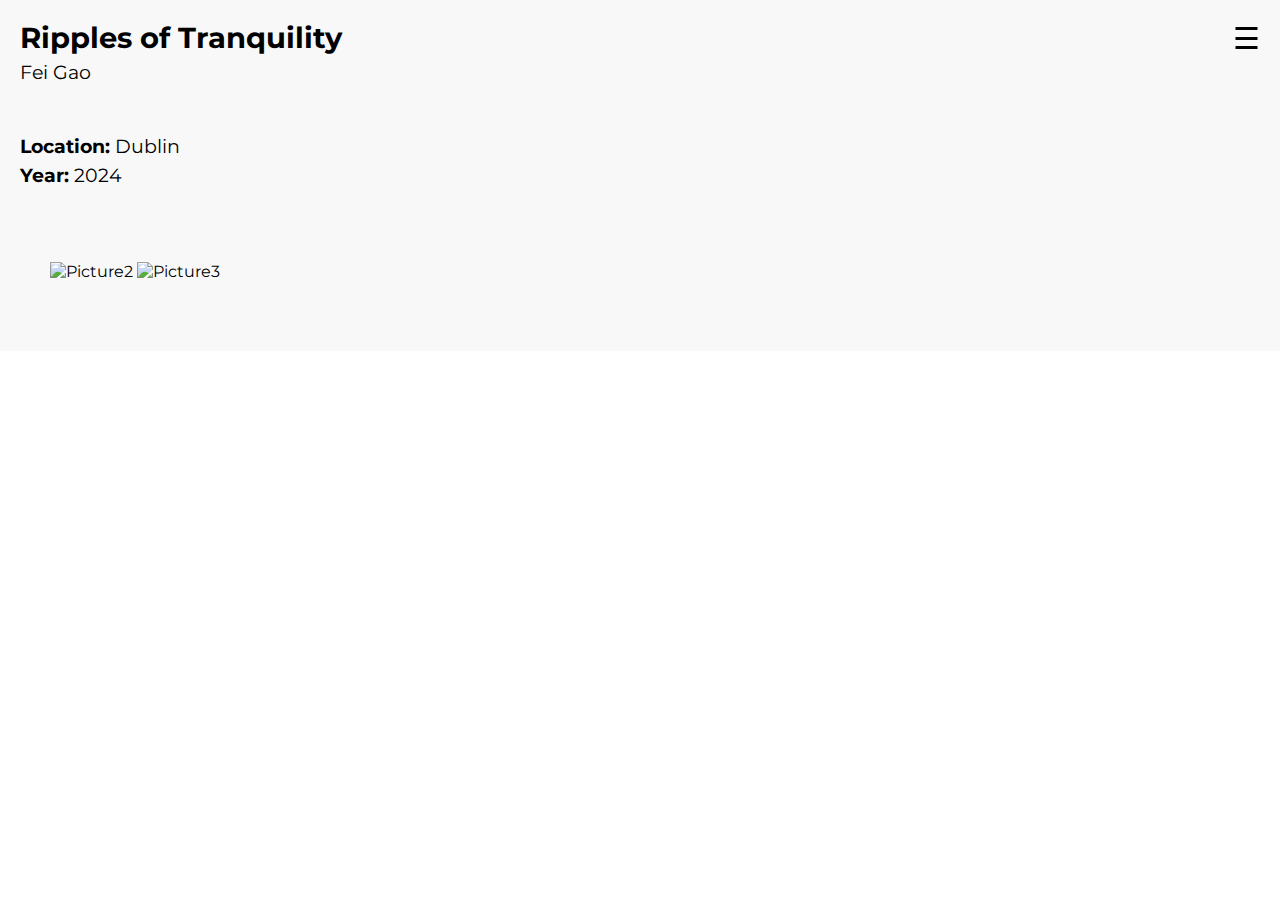
==== collection1.html @ 8e7832e5 "version1" ====
<!DOCTYPE html>
<html lang="en">
  <head>
    <meta charset="UTF-8" />
    <meta name="viewport" content="width=device-width, initial-scale=1.0" />
    <title>Ripples of Tranquility - Fei Gao</title>
    <link rel="preconnect" href="https://fonts.googleapis.com" />
    <link rel="preconnect" href="https://fonts.gstatic.com" crossorigin />
    <link
      href="https://fonts.googleapis.com/css2?family=Montserrat:ital,wght@0,100..900;1,100..900&display=swap"
      rel="stylesheet"
    />
    <link rel="stylesheet" href="styles.css" />
  </head>
  <body>
    <header>
      <h1>Ripples of Tranquility</h1>
      <p>Fei Gao</p>
      <div class="menu-icon" onclick="openNav()">&#9776;</div>
    </header>

    <div id="myNav" class="overlay">
      <a href="javascript:void(0)" class="closebtn" onclick="closeNav()"
        >&times;</a
      >
      <div class="overlay-content">
        <a href="index.html">Portfolio</a>
        <a href="about.html">Bio</a>
        <a href="contact.html">Contact</a>
      </div>
    </div>

    <section id="collection-details">
      <p><strong>Location:</strong> Dublin</p>
      <p><strong>Year:</strong> 2024</p>
    </section>

    <section id="collection-images">
      <img src="images/collection1/2.jpg" alt="Picture2" />
      <img src="images/collection1/3.jpg" alt="Picture3" />
      <!-- Add more images similarly -->
    </section>

    <script src="scripts.js"></script>
  </body>
</html>
---- styles.css ----
body {
  font-family: "Montserrat", sans-serif;
  margin: 0;
  padding: 0;
}

header {
  text-align: left;
  padding: 20px;
  background-color: #f8f8f8;
  position: relative;
}

header h1 {
  margin: 0;
  font-size: 1.8em;
}

header p {
  margin: 5px 0;
  font-size: 1.2em;
}

.menu-icon {
  position: absolute;
  right: 20px;
  top: 20px;
  font-size: 30px;
  cursor: pointer;
}

.overlay {
  height: 100%;
  width: 0;
  position: fixed;
  z-index: 1;
  top: 0;
  right: 0;
  background-color: rgba(0, 0, 0, 0.9);
  overflow-x: hidden;
  transition: 0.5s;
}

.overlay-content {
  position: relative;
  top: 25%;
  width: 100%;
  text-align: center;
  margin-top: 30px;
}

.overlay-content a {
  padding: 8px;
  text-decoration: none;
  font-size: 36px;
  color: #fff;
  display: block;
  transition: 0.3s;
}

.overlay-content a:hover,
.overlay-content a:focus {
  color: #f1f1f1;
}

.overlay .closebtn {
  position: absolute;
  top: 20px;
  right: 45px;
  font-size: 60px;
}

section#portfolio {
  background-color: #f8f8f8;
  display: grid;
  grid-template-columns: repeat(2, 1fr);
  gap: 70px;
  padding: 20px;
}

section#portfolio .photo {
  position: relative;
  overflow: hidden;
  cursor: pointer;
  opacity: 0;
  transform: translateY(20px);
  transition: opacity 0.6s ease-out, transform 0.6s ease-out;
}

section#portfolio .photo img {
  max-width: 100%;
  height: auto;
  transition: transform 0.5s ease, opacity 0.5s ease;
}

section#portfolio .photo:hover img {
  transform: scale(1.05);
  opacity: 0.8;
}

section#about {
  padding: 20px;
  background-color: #f8f8f8;
}

p {
  display: left;
  max-width: 50%;
}
section#contact {
  padding: 20px;
  background-color: #f8f8f8;
}

form {
  display: left;
  flex-direction: column;
}

.form-row {
  display: left;
  justify-content: space-between;
}

.form-group {
  flex: 1;
  margin: 10px;
}

.form-group input,
.form-group textarea {
  width: 30%;
  padding: 10px;
  font-size: 16px;
  border: none;
  border-bottom: 1px solid #000;
  outline: none;
  resize: none;
  background-color: #f8f8f8;
}

.form-group label {
  font-weight: 500;
  margin-bottom: 5px;
  display: block;
}

form button {
  padding: 10px;
  background-color: #000;
  color: white;
  border: none;
  cursor: pointer;
  font-size: 16px;
  margin-top: 20px;
  width: 100px;
  align-self: flex-end;
}

form button:hover {
  background-color: #444;
}

@media (max-width: 768px) {
  .form-row {
    flex-direction: column;
  }

  .form-group {
    margin: 10px 0;
  }
}

#collection-details {
  padding: 20px;
  background-color: #f8f8f8;
}

#collection-details h2 {
  font-size: 2.5em;
  margin-bottom: 10px;
}

#collection-details p {
  font-size: 1.2em;
  margin: 5px 0;
}

#collection-images {
  padding: 50px;
  background-color: #f8f8f8;
}

#collection-images img {
  width: 100%;
  height: auto;
  margin-bottom: 20px;
  opacity: 0;
  transform: translateY(20px);
  transition: opacity 0.6s ease-out, transform 0.6s ease-out;
}

@media (max-width: 768px) {
  #collection-details h2 {
    font-size: 2em;
  }

  #collection-details p {
    font-size: 1em;
  }
}
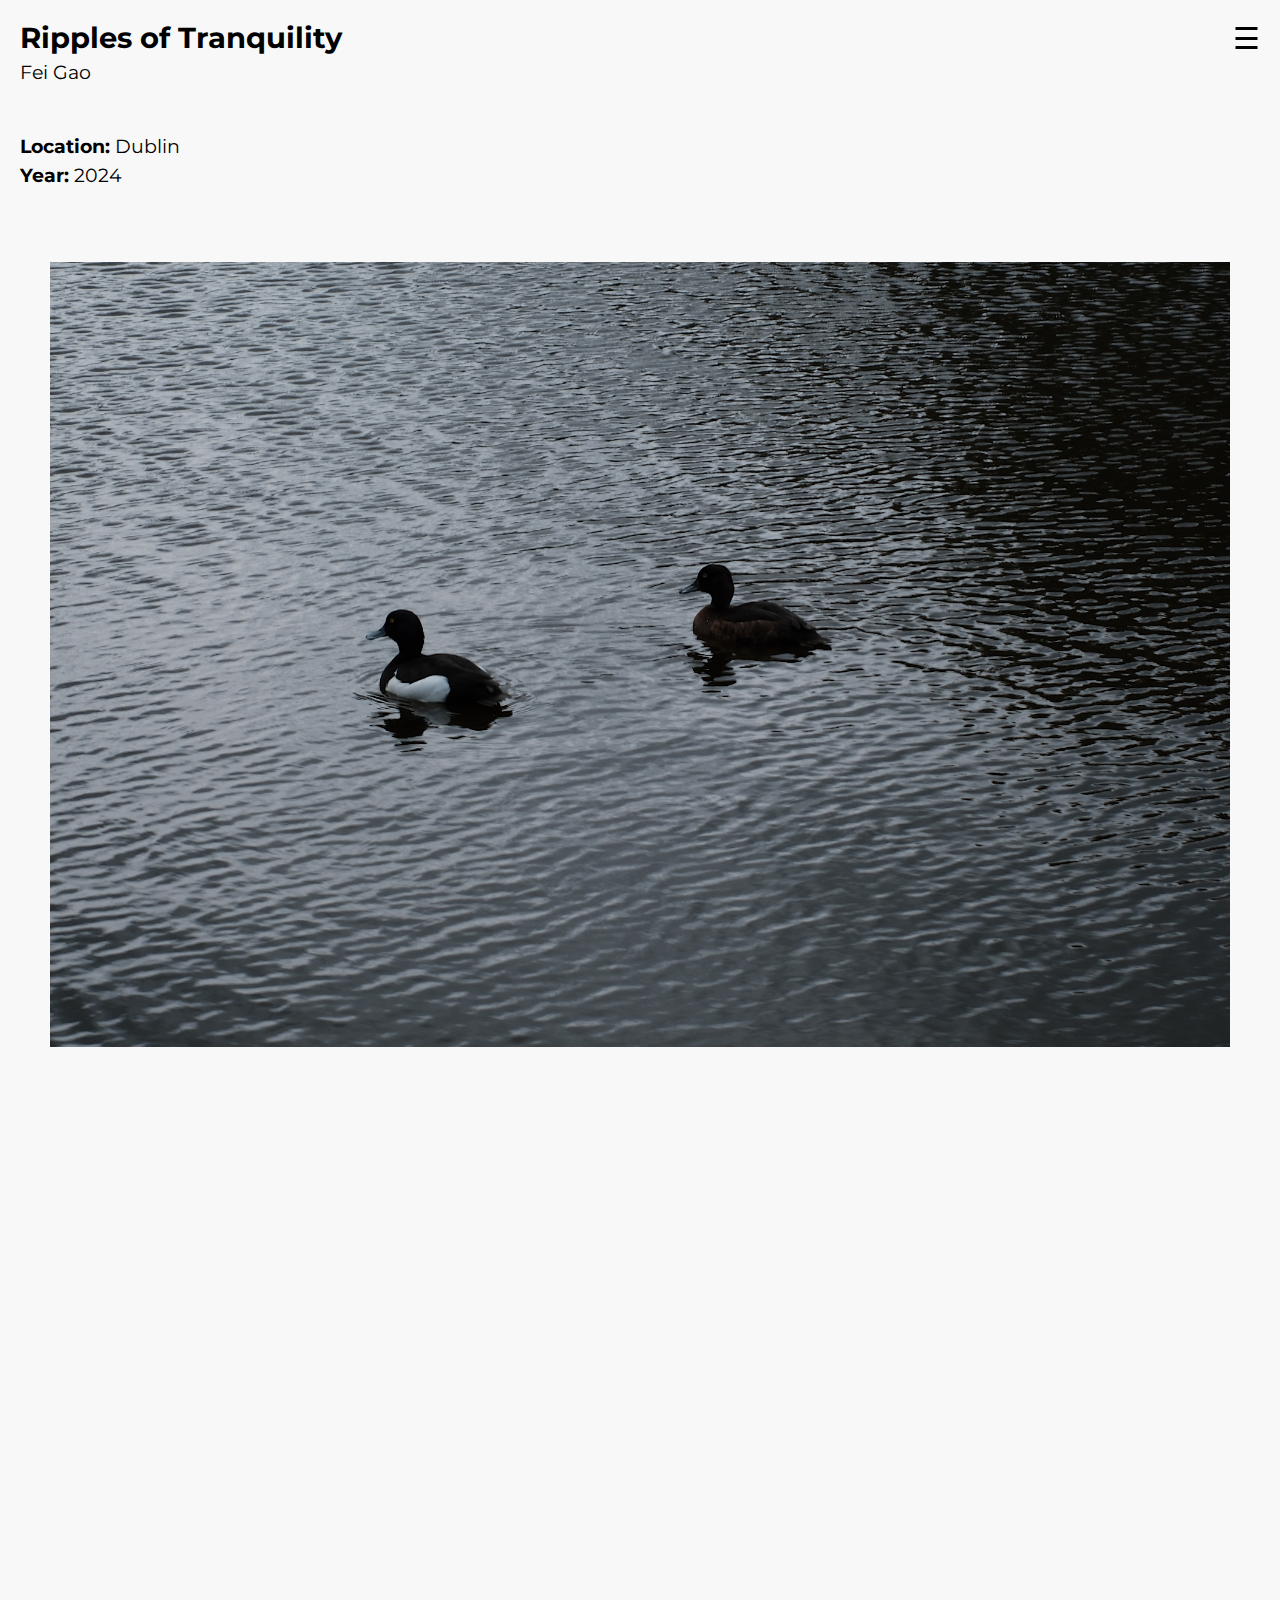
==== commit f3dab2be: "fix pic" ====
--- a/collection1.html
+++ b/collection1.html
@@ -36,8 +36,8 @@
     </section>
 
     <section id="collection-images">
-      <img src="images/collection1/2.jpg" alt="Picture2" />
-      <img src="images/collection1/3.jpg" alt="Picture3" />
+      <img src="images/collection1/2.JPG" alt="Picture2" />
+      <img src="images/collection1/3.JPG" alt="Picture3" />
       <!-- Add more images similarly -->
     </section>
 
